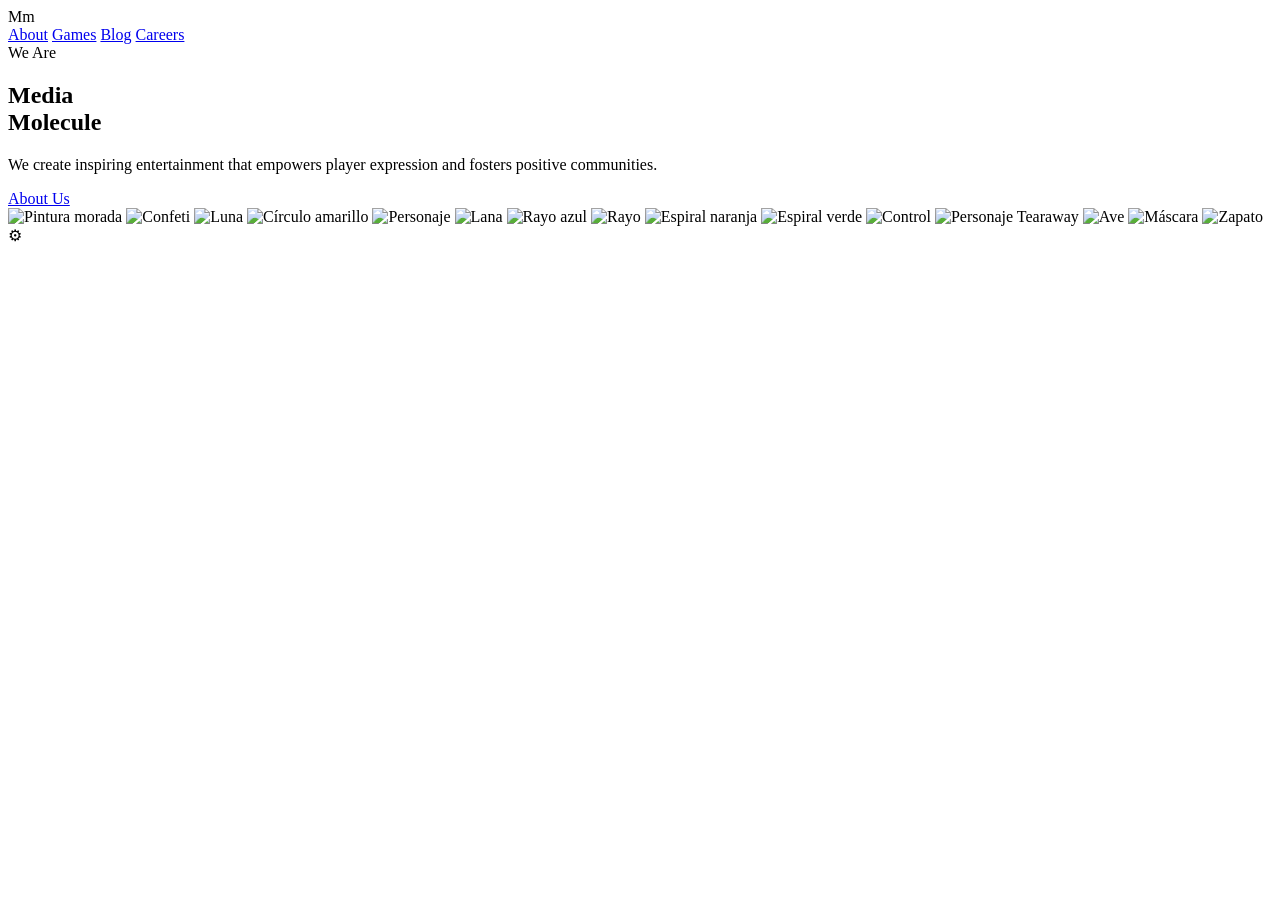
==== index.html @ cb071e4f "feat: maquetamos el header con las figuras animadas y menu y subtitulos" ====
<!DOCTYPE html>
<html lang="en">
<head>
    <meta charset="UTF-8">
    <meta name="viewport" content="width=device-width, initial-scale=1.0">
    <title>MediaMolecule</title>
    <!DOCTYPE html>
      <link rel="stylesheet" href="style.css">
</html>

</head>
    

    <link rel="stylesheet" href="style.css">
</head>

<body>

    <!-- =========================
         BARRA DE NAVEGACIÓN
    ========================== -->

    <header class="navbar">

        <div class="logo">
            <span class="mm">Mm</span>

            <div class="molecule-icon">
                <span class="node node1"></span>
                <span class="node node2"></span>
                <span class="node node3"></span>

                <span class="line line1"></span>
                <span class="line line2"></span>
            </div>
        </div>


        <nav class="menu">

            <a href="#">About</a>
            <a href="#">Games</a>
            <a href="#">Blog</a>
            <a href="#">Careers</a>

        </nav>

    </header>


    <!-- =========================
         CONTENIDO PRINCIPAL
    ========================== -->

    <main class="hero">

        <!-- Mancha rosa -->
        <div class="pink-shape"></div>


        <!-- Texto principal -->

        <section class="hero-text">

            <div class="we-are">

                <span class="we">We</span>

                <span class="are">Are</span>

            </div>


            <h1>
                Media<br>
                Molecule
            </h1>


            <p>
                We create inspiring entertainment that
                empowers player expression and fosters
                positive communities.
            </p>


            <a href="#" class="about-button">
                About Us
            </a>

        </section>



        <!-- =========================
             COMPOSICIÓN CENTRAL
        ========================== -->

        <section class="artwork">


            <!-- Mancha de pintura morada -->

            <img
                class="purple-paint"
                src="https://www.mediamolecule.com/media/Homepage/Hero%20Atom/purple-paint-stroke.png?rmode=min&token=uOd1CiIFXNDNvrLIK4fD1Q9z7CbBIJTGZrtF5LxTKqY%3D&width=2560"
                alt="Pintura morada"
            >


            <!-- Confeti -->

            <img
                class="confetti"
                src="https://www.mediamolecule.com/media/Homepage/Hero%20Atom/dot-patterns.png?rmode=min&token=uOd1CiIFXNDNvrLIK4fD1Q9z7CbBIJTGZrtF5LxTKqY%3D&width=2560"
                alt="Confeti"
            >


            <!-- Luna -->

            <img
                class="moon"
                src="https://www.mediamolecule.com/media/Homepage/Hero%20Atom/moon.png?rmode=min&token=uOd1CiIFXNDNvrLIK4fD1Q9z7CbBIJTGZrtF5LxTKqY%3D&width=2560"
                alt="Luna"
            >


            <!-- Círculo amarillo -->

            <img
                class="yellow-ring"
                src="https://www.mediamolecule.com/media/Homepage/Hero%20Atom/yellow-circle-hollow.png?rmode=min&token=uOd1CiIFXNDNvrLIK4fD1Q9z7CbBIJTGZrtF5LxTKqY%3D&width=2560"
                alt="Círculo amarillo"
            >


            <!-- Personaje morado -->

            <img
                class="purple-character"
                src="https://www.mediamolecule.com/media/Homepage/Hero%20Atom/playstation-move-cursor.png?rmode=min&token=uOd1CiIFXNDNvrLIK4fD1Q9z7CbBIJTGZrtF5LxTKqY%3D&width=2560"
                alt="Personaje"
            >


            <!-- Lana -->

            <img
                class="wool"
                src="https://www.mediamolecule.com/media/Homepage/Hero%20Atom/wool.png?rmode=min&token=uOd1CiIFXNDNvrLIK4fD1Q9z7CbBIJTGZrtF5LxTKqY%3D&width=2560"
                alt="Lana"
            >


            <!-- Rayo azul -->

            <img
                class="blue-lightning"
                src="https://www.mediamolecule.com/media/Homepage/Hero%20Atom/zigzag-blue.png?rmode=min&token=uOd1CiIFXNDNvrLIK4fD1Q9z7CbBIJTGZrtF5LxTKqY%3D&width=2560"
                alt="Rayo azul"
            >


            <!-- Rayo celeste -->

            <img
                class="light-blue-lightning"
                src="https://www.mediamolecule.com/media/Homepage/Hero%20Atom/zigzag-light-blue.png?rmode=min&token=uOd1CiIFXNDNvrLIK4fD1Q9z7CbBIJTGZrtF5LxTKqY%3D&width=2560"
                alt="Rayo"
            >


            <!-- Espiral naranja -->

            <img
                class="orange-shape"
                src="https://www.mediamolecule.com/media/Homepage/Hero%20Atom/swirl-orange.png?rmode=min&token=uOd1CiIFXNDNvrLIK4fD1Q9z7CbBIJTGZrtF5LxTKqY%3D&width=2560"
                alt="Espiral naranja"
            >


            <!-- Espiral verde -->

            <img
                class="green-shape"
                src="https://www.mediamolecule.com/media/Homepage/Hero%20Atom/swirl-green.png?rmode=min&token=uOd1CiIFXNDNvrLIK4fD1Q9z7CbBIJTGZrtF5LxTKqY%3D&width=2560"
                alt="Espiral verde"
            >


            <!-- Control PlayStation -->

            <img
                class="controller"
                src="https://www.mediamolecule.com/media/Homepage/Hero%20Atom/playstation-controller.png?rmode=min&token=uOd1CiIFXNDNvrLIK4fD1Q9z7CbBIJTGZrtF5LxTKqY%3D&width=2560"
                alt="Control"
            >


            <!-- Personaje Tearaway -->

            <img
                class="tearaway"
                src="https://www.mediamolecule.com/media/Homepage/Hero%20Atom/tearaway-pig.png?rmode=min&token=uOd1CiIFXNDNvrLIK4fD1Q9z7CbBIJTGZrtF5LxTKqY%3D&width=2560"
                alt="Personaje Tearaway"
            >


            <!-- Ave -->

            <img
                class="heron"
                src="https://www.mediamolecule.com/media/Homepage/Hero%20Atom/heron.png?rmode=min&token=uOd1CiIFXNDNvrLIK4fD1Q9z7CbBIJTGZrtF5LxTKqY%3D&width=2560"
                alt="Ave"
            >


            <!-- Máscara BAFTA -->

            <img
                class="mask"
                src="https://www.mediamolecule.com/media/Homepage/Hero%20Atom/bafta-mask.png?rmode=min&token=uOd1CiIFXNDNvrLIK4fD1Q9z7CbBIJTGZrtF5LxTKqY%3D&width=2560"
                alt="Máscara"
            >


            <!-- Zapato -->

            <img
                class="shoe"
                src="https://www.mediamolecule.com/media/Homepage/Hero%20Atom/rainbow-shoe.png?rmode=min&token=uOd1CiIFXNDNvrLIK4fD1Q9z7CbBIJTGZrtF5LxTKqY%3D&width=2560"
                alt="Zapato"
            >

        </section>

    </main>


    <!-- Botón de configuración -->

    <div class="settings">
        ⚙
    </div>


</body>
</html>

</head>
<body>
    
</body>
</html>
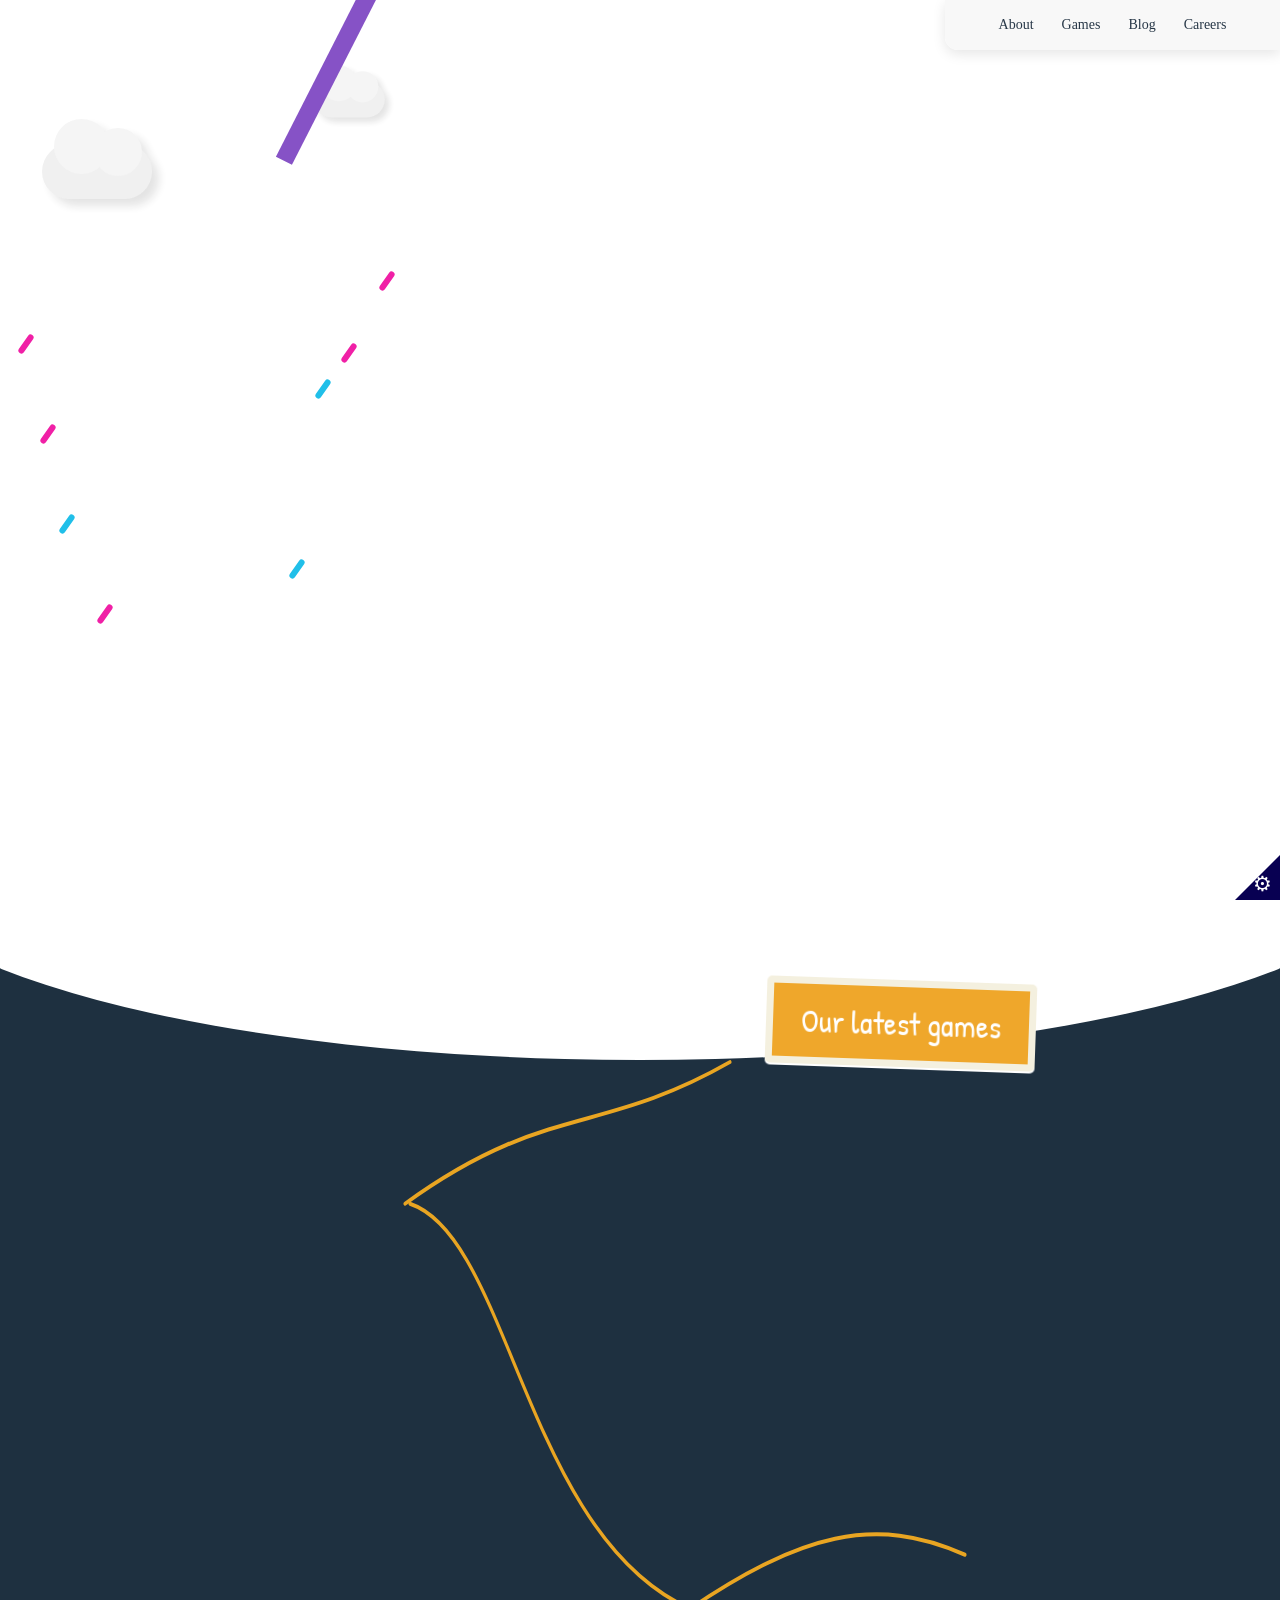
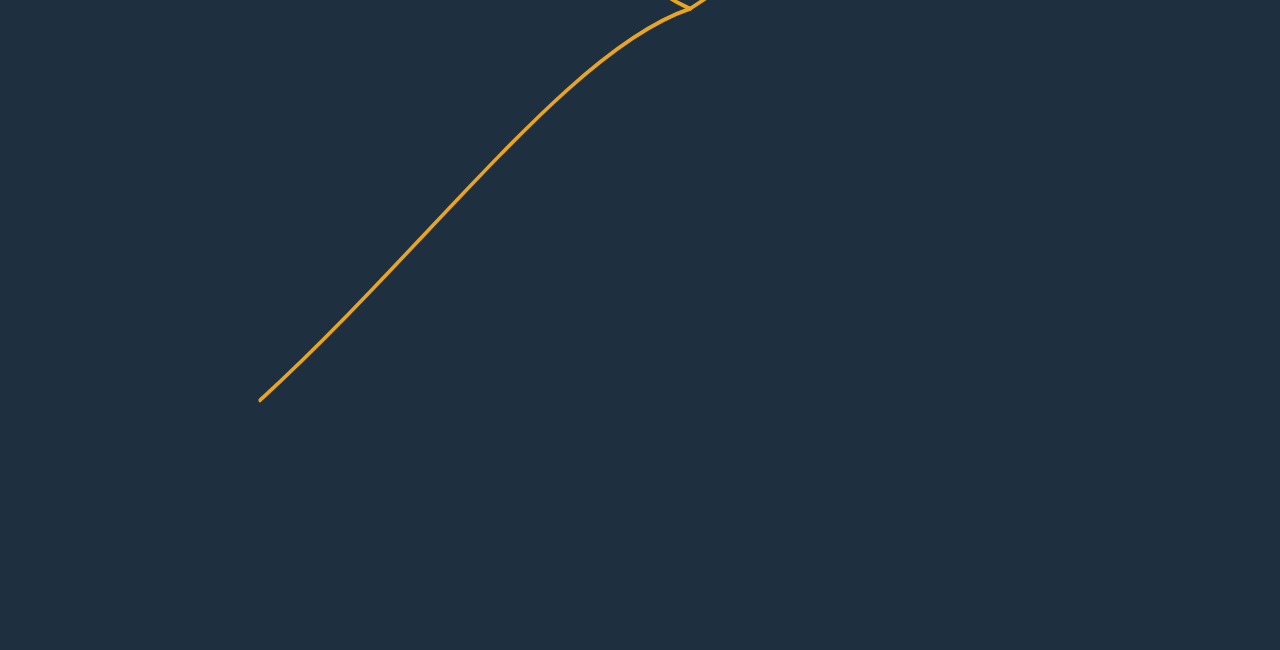
==== commit 55fd9223: "feat: intentamos crear las animaciones y agregar las imagenes en los circulos, no pudimos agregar la" ====
--- a/index.html
+++ b/index.html
@@ -1,255 +1,150 @@
 <!DOCTYPE html>
-<html lang="en">
+<html lang="es">
 <head>
-    <meta charset="UTF-8">
-    <meta name="viewport" content="width=device-width, initial-scale=1.0">
-    <title>MediaMolecule</title>
-    <!DOCTYPE html>
-      <link rel="stylesheet" href="style.css">
-</html>
+  <meta charset="UTF-8">
+  <meta name="viewport" content="width=device-width, initial-scale=1.0">
+  <title>Creative Studio</title>
 
-</head>
-    
+  <link rel="preconnect" href="https://fonts.googleapis.com">
+  <link rel="preconnect" href="https://fonts.gstatic.com" crossorigin>
+  <link href="https://fonts.googleapis.com/css2?family=Patrick+Hand&family=Playfair+Display:wght@500;600&display=swap" rel="stylesheet">
 
-    <link rel="stylesheet" href="style.css">
+  <link rel="stylesheet" href="css/style.css">
 </head>
 
 <body>
 
-    <!-- =========================
-         BARRA DE NAVEGACIÓN
-    ========================== -->
+  <header class="nav">
+    <nav>
+      <a href="#home">About</a>
+      <a href="#games">Games</a>
+      <a href="#games">Blog</a>
+      <a href="#games">Careers</a>
+    </nav>
+  </header>
 
-    <header class="navbar">
+  <main>
 
-        <div class="logo">
-            <span class="mm">Mm</span>
+    <section id="home" class="hero">
 
-            <div class="molecule-icon">
-                <span class="node node1"></span>
-                <span class="node node2"></span>
-                <span class="node node3"></span>
+      <div class="decor purple-bar"></div>
 
-                <span class="line line1"></span>
-                <span class="line line2"></span>
-            </div>
+      <div class="cloud cloud-one"></div>
+      <div class="cloud cloud-two"></div>
+
+      <div class="scribbles">
+        <i></i><i></i><i></i><i></i>
+        <i></i><i></i><i></i><i></i>
+      </div>
+
+      <div class="hero-photo reveal">
+        <img src="css/img/homepage-atom1.jpg" alt="Miembros del equipo de Media Molecule">
+      </div>
+
+      <div class="hero-copy reveal">
+        <h1>
+          We're <span>expanding!</span>
+        </h1>
+
+        <p>Check out our latest jobs:</p>
+
+        <a class="view-more" href="#games">
+          VIEW MORE
+          <b>➜</b>
+        </a>
+      </div>
+
+    </section>
+
+
+    <section id="games" class="games">
+
+      <div class="games-bg"></div>
+
+      <div class="games-content">
+
+        <div class="torn-title">
+          Our latest games
         </div>
 
 
-        <nav class="menu">
+        <svg
+          class="connections"
+          viewBox="0 0 1200 1000"
+          preserveAspectRatio="none"
+          aria-hidden="true"
+        >
 
-            <a href="#">About</a>
-            <a href="#">Games</a>
-            <a href="#">Blog</a>
-            <a href="#">Careers</a>
+          <path d="M365 225 C505 150, 560 175, 690 120" />
 
-        </nav>
+          <path d="M370 225 C470 250, 485 470, 650 525" />
 
-    </header>
+          <path d="M650 525 C530 555, 390 700, 220 815" />
+
+          <path d="M650 525 C760 470, 835 455, 925 485" />
+
+        </svg>
 
 
-    <!-- =========================
-         CONTENIDO PRINCIPAL
-    ========================== -->
+        <article class="game-card dreams reveal">
 
-    <main class="hero">
+          <img
+            src="css/img/dreams-game-thumbnail-400w.jpg"
+            alt="Dreams"
+          >
 
-        <!-- Mancha rosa -->
-        <div class="pink-shape"></div>
+          <h2>Dreams</h2>
+
+          <p>
+            Dreams™ is a space where you go to play and
+            experience the dreams of Media Molecule and
+            our community.
+          </p>
+
+        </article>
 
 
-        <!-- Texto principal -->
+        <article class="game-card tearaway reveal">
 
-        <section class="hero-text">
+          <img
+            src="css/img/tearaway-unfolded-game-thumbnail-v2-400w.jpg"
+            alt="Tearaway Unfolded"
+          >
 
-            <div class="we-are">
+          <h2>Tearaway Unfolded</h2>
 
-                <span class="we">We</span>
+          <p>
+            Tearaway™ Unfolded for PlayStation®4 is an
+            expanded retelling of the BAFTA award-winning
+            adventure.
+          </p>
 
-                <span class="are">Are</span>
-
-            </div>
+        </article>
 
 
-            <h1>
-                Media<br>
-                Molecule
-            </h1>
+        <article class="game-card third reveal">
+
+          <div class="fake-third">
+            <span>TEARAWAY</span>
+          </div>
+
+          <h2>Tearaway</h2>
+
+        </article>
+
+      </div>
+
+    </section>
+
+  </main>
 
 
-            <p>
-                We create inspiring entertainment that
-                empowers player expression and fosters
-                positive communities.
-            </p>
+  <button class="settings" aria-label="Configuración">
+    ⚙
+  </button>
 
 
-            <a href="#" class="about-button">
-                About Us
-            </a>
-
-        </section>
-
-
-
-        <!-- =========================
-             COMPOSICIÓN CENTRAL
-        ========================== -->
-
-        <section class="artwork">
-
-
-            <!-- Mancha de pintura morada -->
-
-            <img
-                class="purple-paint"
-                src="https://www.mediamolecule.com/media/Homepage/Hero%20Atom/purple-paint-stroke.png?rmode=min&token=uOd1CiIFXNDNvrLIK4fD1Q9z7CbBIJTGZrtF5LxTKqY%3D&width=2560"
-                alt="Pintura morada"
-            >
-
-
-            <!-- Confeti -->
-
-            <img
-                class="confetti"
-                src="https://www.mediamolecule.com/media/Homepage/Hero%20Atom/dot-patterns.png?rmode=min&token=uOd1CiIFXNDNvrLIK4fD1Q9z7CbBIJTGZrtF5LxTKqY%3D&width=2560"
-                alt="Confeti"
-            >
-
-
-            <!-- Luna -->
-
-            <img
-                class="moon"
-                src="https://www.mediamolecule.com/media/Homepage/Hero%20Atom/moon.png?rmode=min&token=uOd1CiIFXNDNvrLIK4fD1Q9z7CbBIJTGZrtF5LxTKqY%3D&width=2560"
-                alt="Luna"
-            >
-
-
-            <!-- Círculo amarillo -->
-
-            <img
-                class="yellow-ring"
-                src="https://www.mediamolecule.com/media/Homepage/Hero%20Atom/yellow-circle-hollow.png?rmode=min&token=uOd1CiIFXNDNvrLIK4fD1Q9z7CbBIJTGZrtF5LxTKqY%3D&width=2560"
-                alt="Círculo amarillo"
-            >
-
-
-            <!-- Personaje morado -->
-
-            <img
-                class="purple-character"
-                src="https://www.mediamolecule.com/media/Homepage/Hero%20Atom/playstation-move-cursor.png?rmode=min&token=uOd1CiIFXNDNvrLIK4fD1Q9z7CbBIJTGZrtF5LxTKqY%3D&width=2560"
-                alt="Personaje"
-            >
-
-
-            <!-- Lana -->
-
-            <img
-                class="wool"
-                src="https://www.mediamolecule.com/media/Homepage/Hero%20Atom/wool.png?rmode=min&token=uOd1CiIFXNDNvrLIK4fD1Q9z7CbBIJTGZrtF5LxTKqY%3D&width=2560"
-                alt="Lana"
-            >
-
-
-            <!-- Rayo azul -->
-
-            <img
-                class="blue-lightning"
-                src="https://www.mediamolecule.com/media/Homepage/Hero%20Atom/zigzag-blue.png?rmode=min&token=uOd1CiIFXNDNvrLIK4fD1Q9z7CbBIJTGZrtF5LxTKqY%3D&width=2560"
-                alt="Rayo azul"
-            >
-
-
-            <!-- Rayo celeste -->
-
-            <img
-                class="light-blue-lightning"
-                src="https://www.mediamolecule.com/media/Homepage/Hero%20Atom/zigzag-light-blue.png?rmode=min&token=uOd1CiIFXNDNvrLIK4fD1Q9z7CbBIJTGZrtF5LxTKqY%3D&width=2560"
-                alt="Rayo"
-            >
-
-
-            <!-- Espiral naranja -->
-
-            <img
-                class="orange-shape"
-                src="https://www.mediamolecule.com/media/Homepage/Hero%20Atom/swirl-orange.png?rmode=min&token=uOd1CiIFXNDNvrLIK4fD1Q9z7CbBIJTGZrtF5LxTKqY%3D&width=2560"
-                alt="Espiral naranja"
-            >
-
-
-            <!-- Espiral verde -->
-
-            <img
-                class="green-shape"
-                src="https://www.mediamolecule.com/media/Homepage/Hero%20Atom/swirl-green.png?rmode=min&token=uOd1CiIFXNDNvrLIK4fD1Q9z7CbBIJTGZrtF5LxTKqY%3D&width=2560"
-                alt="Espiral verde"
-            >
-
-
-            <!-- Control PlayStation -->
-
-            <img
-                class="controller"
-                src="https://www.mediamolecule.com/media/Homepage/Hero%20Atom/playstation-controller.png?rmode=min&token=uOd1CiIFXNDNvrLIK4fD1Q9z7CbBIJTGZrtF5LxTKqY%3D&width=2560"
-                alt="Control"
-            >
-
-
-            <!-- Personaje Tearaway -->
-
-            <img
-                class="tearaway"
-                src="https://www.mediamolecule.com/media/Homepage/Hero%20Atom/tearaway-pig.png?rmode=min&token=uOd1CiIFXNDNvrLIK4fD1Q9z7CbBIJTGZrtF5LxTKqY%3D&width=2560"
-                alt="Personaje Tearaway"
-            >
-
-
-            <!-- Ave -->
-
-            <img
-                class="heron"
-                src="https://www.mediamolecule.com/media/Homepage/Hero%20Atom/heron.png?rmode=min&token=uOd1CiIFXNDNvrLIK4fD1Q9z7CbBIJTGZrtF5LxTKqY%3D&width=2560"
-                alt="Ave"
-            >
-
-
-            <!-- Máscara BAFTA -->
-
-            <img
-                class="mask"
-                src="https://www.mediamolecule.com/media/Homepage/Hero%20Atom/bafta-mask.png?rmode=min&token=uOd1CiIFXNDNvrLIK4fD1Q9z7CbBIJTGZrtF5LxTKqY%3D&width=2560"
-                alt="Máscara"
-            >
-
-
-            <!-- Zapato -->
-
-            <img
-                class="shoe"
-                src="https://www.mediamolecule.com/media/Homepage/Hero%20Atom/rainbow-shoe.png?rmode=min&token=uOd1CiIFXNDNvrLIK4fD1Q9z7CbBIJTGZrtF5LxTKqY%3D&width=2560"
-                alt="Zapato"
-            >
-
-        </section>
-
-    </main>
-
-
-    <!-- Botón de configuración -->
-
-    <div class="settings">
-        ⚙
-    </div>
-
+  <script src="script.js"></script>
 
 </body>
-</html>
-
-</head>
-<body>
-    
-</body>
 </html>
--- a/css/style.css
+++ b/css/style.css
@@ -0,0 +1,762 @@
+* {
+  box-sizing: border-box;
+}
+
+html {
+  scroll-behavior: smooth;
+}
+
+body {
+  margin: 0;
+  background: #fff;
+  color: #213445;
+  font-family: Georgia, "Times New Roman", serif;
+  overflow-x: hidden;
+}
+
+
+/* =========================
+   NAVEGACIÓN
+========================= */
+
+.nav {
+  position: fixed;
+  z-index: 50;
+  top: 0;
+  right: 0;
+
+  width: min(335px, 42vw);
+  height: 50px;
+
+  background: rgba(248, 248, 248, 0.97);
+
+  border-radius: 0 0 0 13px;
+
+  box-shadow: 0 4px 13px rgba(0, 0, 0, .10);
+}
+
+.nav nav {
+  height: 100%;
+
+  display: flex;
+  align-items: center;
+  justify-content: center;
+
+  gap: 28px;
+}
+
+.nav a {
+  color: #273747;
+  text-decoration: none;
+  font-size: 14px;
+
+  transition: color .25s ease;
+}
+
+.nav a:hover {
+  color: #16bde8;
+}
+
+
+/* =========================
+   PRIMERA SECCIÓN
+========================= */
+
+.hero {
+  min-height: 100vh;
+  height: 100vh;
+
+  position: relative;
+
+  overflow: hidden;
+
+  display: flex;
+  align-items: center;
+
+  background: #fff;
+}
+
+
+/* Foto */
+
+.hero-photo {
+  position: absolute;
+
+  left: 7.5vw;
+  top: 14vh;
+
+  width: min(410px, 39vw);
+  aspect-ratio: 1;
+
+  border: 14px solid #21bde7;
+  border-radius: 50%;
+
+  overflow: hidden;
+
+  z-index: 4;
+
+  box-shadow: 0 3px 0 rgba(0, 0, 0, .03);
+}
+
+.hero-photo img {
+  width: 100%;
+  height: 100%;
+
+  object-fit: cover;
+
+  display: block;
+}
+
+
+/* Texto */
+
+.hero-copy {
+  position: absolute;
+
+  left: 43%;
+  top: 41%;
+
+  z-index: 5;
+}
+
+.hero-copy h1 {
+  margin: 0 0 12px;
+
+  font-size: clamp(35px, 3.3vw, 58px);
+
+  line-height: 1;
+
+  font-weight: 600;
+
+  color: #263747;
+}
+
+.hero-copy h1 span {
+  color: #1dbce7;
+
+  font-family: "Patrick Hand", cursive;
+
+  font-weight: 400;
+}
+
+.hero-copy p {
+  margin: 0 0 25px;
+
+  font-size: 15px;
+
+  color: #727c82;
+}
+
+
+/* Botón */
+
+.view-more {
+  display: inline-flex;
+
+  align-items: center;
+
+  gap: 18px;
+
+  color: #263747;
+
+  text-decoration: none;
+
+  font-weight: 700;
+
+  font-size: 13px;
+
+  border: 2px dashed #f02aa7;
+
+  padding: 9px 13px;
+
+  position: relative;
+
+  transition: transform .25s ease;
+}
+
+.view-more:hover {
+  transform: translateX(7px);
+}
+
+.view-more b {
+  color: #f02aa7;
+
+  font-size: 29px;
+
+  line-height: 10px;
+
+  font-weight: 400;
+}
+
+
+/* Barra morada */
+
+.purple-bar {
+  position: absolute;
+
+  width: 18px;
+  height: 225px;
+
+  background: #8652c6;
+
+  transform: rotate(27deg);
+
+  left: 25.5%;
+  top: -52px;
+
+  z-index: 1;
+}
+
+
+/* Nubes */
+
+.cloud {
+  position: absolute;
+
+  width: 110px;
+  height: 55px;
+
+  background: #efefef;
+
+  border-radius: 55px;
+
+  filter: drop-shadow(
+    7px 7px 5px rgba(0, 0, 0, .12)
+  );
+
+  opacity: .9;
+}
+
+.cloud::before,
+.cloud::after {
+  content: "";
+
+  position: absolute;
+
+  background: #f4f4f4;
+
+  border-radius: 50%;
+}
+
+.cloud::before {
+  width: 55px;
+  height: 55px;
+
+  left: 12px;
+  top: -25px;
+}
+
+.cloud::after {
+  width: 48px;
+  height: 48px;
+
+  right: 10px;
+  top: -16px;
+}
+
+.cloud-one {
+  left: 3.3%;
+  top: 16%;
+}
+
+.cloud-two {
+  left: 23%;
+  top: 8%;
+
+  transform: scale(.65);
+}
+
+
+/* Decoraciones */
+
+.scribbles {
+  position: absolute;
+
+  inset: 0;
+
+  z-index: 2;
+}
+
+.scribbles i {
+  position: absolute;
+
+  width: 6px;
+  height: 22px;
+
+  border-radius: 8px;
+
+  transform: rotate(35deg);
+}
+
+.scribbles i:nth-child(1) {
+  left: 3.5%;
+  top: 47%;
+  background: #f020a6;
+}
+
+.scribbles i:nth-child(2) {
+  left: 5%;
+  top: 57%;
+  background: #20bfe9;
+}
+
+.scribbles i:nth-child(3) {
+  left: 8%;
+  top: 67%;
+  background: #f020a6;
+}
+
+.scribbles i:nth-child(4) {
+  left: 25%;
+  top: 42%;
+  background: #20bfe9;
+}
+
+.scribbles i:nth-child(5) {
+  left: 27%;
+  top: 38%;
+  background: #f020a6;
+}
+
+.scribbles i:nth-child(6) {
+  left: 23%;
+  top: 62%;
+  background: #20bfe9;
+}
+
+.scribbles i:nth-child(7) {
+  left: 1.8%;
+  top: 37%;
+  background: #f020a6;
+}
+
+.scribbles i:nth-child(8) {
+  left: 30%;
+  top: 30%;
+  background: #f020a6;
+}
+
+
+/* =========================
+   SEGUNDA SECCIÓN
+========================= */
+
+.games {
+  min-height: 150vh;
+
+  position: relative;
+
+  overflow: hidden;
+
+  background: #1e3040;
+
+  color: black;
+}
+
+
+/* Curva blanca superior */
+
+.games::before {
+  content: "";
+
+  position: absolute;
+
+  left: -10%;
+  top: -250px;
+
+  width: 120%;
+  height: 410px;
+
+  background: white;
+
+  border-radius: 50%;
+}
+
+.games-content {
+  position: relative;
+
+  width: min(1200px, 100%);
+
+  min-height: 150vh;
+
+  margin: auto;
+
+  padding-top: 125px;
+}
+
+
+/* Título amarillo */
+
+.torn-title {
+  position: absolute;
+
+  top: 80px;
+  right: 17%;
+
+  background: #efa72b;
+
+  color: #fff;
+
+  padding: 15px 28px;
+
+  font-family: "Patrick Hand", cursive;
+
+  font-size: clamp(26px, 2.5vw, 42px);
+
+  transform: rotate(2deg);
+
+  border: 7px solid #f4f0df;
+
+  border-radius: 5px;
+
+  filter: drop-shadow(0 2px 0 #fff);
+
+  z-index: 10;
+}
+
+
+/* Líneas */
+
+.connections {
+  position: absolute;
+
+  inset: 0;
+
+  width: 100%;
+  height: 100%;
+
+  z-index: 1;
+}
+
+.connections path {
+  fill: none;
+
+  stroke: #e9a522;
+
+  stroke-width: 3;
+
+  stroke-linecap: round;
+
+  stroke-dasharray: 1200;
+
+  stroke-dashoffset: 1200;
+
+  animation:
+    drawLine 2.4s ease forwards;
+}
+
+.connections path:nth-child(2) {
+  animation-delay: .35s;
+}
+
+.connections path:nth-child(3) {
+  animation-delay: .7s;
+}
+
+.connections path:nth-child(4) {
+  animation-delay: 1s;
+}
+
+@keyframes drawLine {
+  to {
+    stroke-dashoffset: 0;
+  }
+}
+
+
+/* Tarjetas */
+
+.game-card {
+  position: absolute;
+
+  z-index: 4;
+
+  width: 330px;
+
+  text-align: center;
+}
+
+.game-card img {
+  width: 250px;
+  height: 250px;
+
+  border-radius: 50%;
+
+  object-fit: cover;
+
+  display: block;
+
+  margin: 0 auto 12px;
+
+  box-shadow:
+    0 8px 15px rgba(0, 0, 0, .25);
+}
+
+.game-card h2 {
+  color: #efa72b;
+
+  font-size: 28px;
+
+  margin: 0 0 10px;
+}
+
+.game-card p {
+  color: #f0f0f0;
+
+  font-size: 16px;
+
+  line-height: 1.35;
+
+  margin: 0 auto;
+
+  max-width: 310px;
+}
+
+
+/* Posiciones */
+
+.dreams {
+  left: 6%;
+  top: 135px;
+}
+
+.tearaway {
+  right: 8%;
+  top: 485px;
+}
+
+.third {
+  left: 5%;
+  top: 870px;
+}
+
+
+/* Tercera imagen aproximada */
+
+.fake-third {
+  width: 260px;
+  height: 180px;
+
+  margin: auto;
+
+  border-radius: 50%;
+
+  background:
+    radial-gradient(
+      circle at 70% 30%,
+      #55d2d1,
+      #167f92 42%,
+      #efb525 43%,
+      #f4d84d 55%,
+      #2f9f9b 56%
+    );
+
+  display: flex;
+
+  align-items: center;
+  justify-content: center;
+
+  transform: rotate(-5deg);
+
+  overflow: hidden;
+}
+
+.fake-third span {
+  font-family: Impact, sans-serif;
+
+  font-size: 38px;
+
+  color: #0b918e;
+
+  transform: rotate(5deg);
+
+  text-shadow: 2px 2px #fff;
+}
+
+
+/* =========================
+   BOTÓN DE CONFIGURACIÓN
+========================= */
+
+.settings {
+  position: fixed;
+
+  right: 0;
+  bottom: 0;
+
+  z-index: 100;
+
+  width: 45px;
+  height: 45px;
+
+  border: 0;
+
+  background: #080052;
+
+  color: #fff;
+
+  font-size: 21px;
+
+  clip-path:
+    polygon(
+      100% 0,
+      100% 100%,
+      0 100%
+    );
+
+  padding: 15px 6px 3px 15px;
+
+  cursor: pointer;
+}
+
+
+/* =========================
+   ANIMACIONES
+========================= */
+
+.reveal {
+  opacity: 0;
+
+  transform: translateY(35px);
+
+  transition:
+    opacity .8s ease,
+    transform .8s ease;
+}
+
+.reveal.show {
+  opacity: 1;
+
+  transform: translateY(0);
+}
+
+.hero-photo.reveal {
+  transform:
+    scale(.92)
+    translateY(25px);
+}
+
+.hero-photo.reveal.show {
+  transform:
+    scale(1)
+    translateY(0);
+}
+
+
+/* =========================
+   TABLET
+========================= */
+
+@media (max-width: 800px) {
+
+  .nav {
+    width: 100%;
+
+    border-radius: 0;
+  }
+
+  .nav nav {
+    gap: 15px;
+  }
+
+  .hero-photo {
+    left: 7%;
+    top: 18%;
+
+    width: 42vw;
+  }
+
+  .hero-copy {
+    left: 52%;
+    top: 42%;
+  }
+
+  .games-content {
+    transform: scale(.82);
+
+    transform-origin: top center;
+  }
+}
+
+
+/* =========================
+   CELULAR
+========================= */
+
+@media (max-width: 600px) {
+
+  .hero {
+    min-height: 850px;
+    height: 850px;
+  }
+
+  .hero-photo {
+    left: 50%;
+    top: 150px;
+
+    width: 300px;
+
+    transform:
+      translateX(-50%)
+      scale(.92) !important;
+  }
+
+  .hero-photo.reveal.show {
+    transform:
+      translateX(-50%)
+      scale(1) !important;
+  }
+
+  .hero-copy {
+    left: 10%;
+    top: 510px;
+  }
+
+  .hero-copy h1 {
+    font-size: 40px;
+  }
+
+  .games {
+    min-height: 1500px;
+  }
+
+  .games-content {
+    min-height: 1500px;
+
+    transform: none;
+  }
+
+  .torn-title {
+    right: 8%;
+    top: 65px;
+  }
+
+  .dreams {
+    left: 50%;
+
+    transform: translateX(-50%);
+
+    top: 150px;
+  }
+
+  .tearaway {
+    right: auto;
+
+    left: 50%;
+
+    transform: translateX(-50%);
+
+    top: 650px;
+  }
+
+  .third {
+    left: 50%;
+    top: 1150px;
+
+    transform: translateX(-50%);
+  }
+
+  .connections {
+    display: none;
+  }
+}
